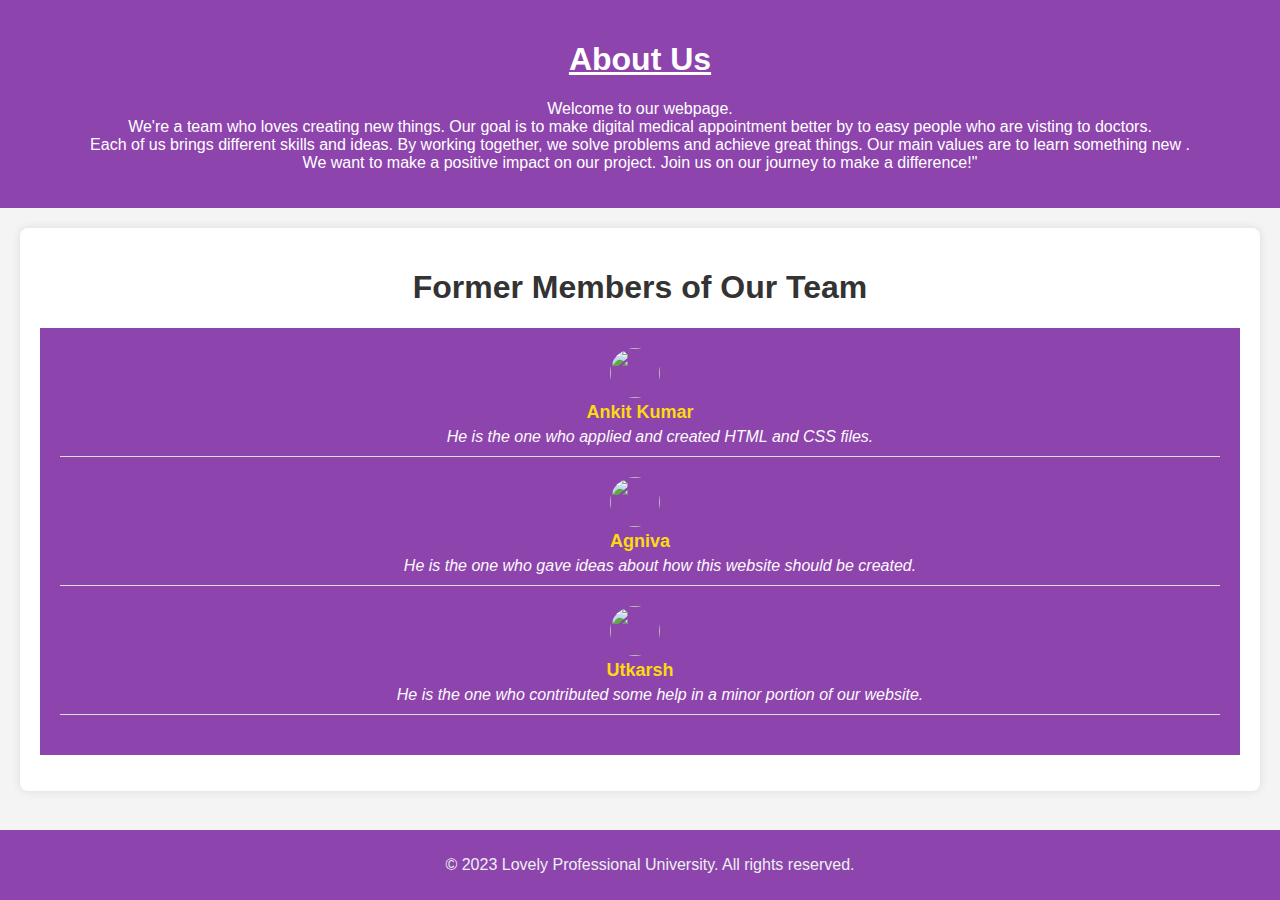
==== about.html @ 573417cf "Aboutl page added" ====
<!DOCTYPE html>
<html lang="en">
  <head>
    <meta charset="UTF-8" />
    <meta name="viewport" content="width=device-width, initial-scale=1.0" />
    <title>About Us</title>

    <style>
      body {
        font-family: "Segoe UI", Tahoma, Geneva, Verdana, sans-serif;
        margin: 0;
        padding: 0;
        background-color: #f4f4f4;
        color: #333;
      }

      header {
        background-color: #8e44ad; /* Light Purple */
        color: #fff;
        text-align: center;
        padding: 20px;
        animation: fadeIn 1.5s ease-in-out;
      }

      @keyframes fadeIn {
        from {
          opacity: 0;
        }
        to {
          opacity: 1;
        }
      }

      section {
        margin: 20px;
        padding: 20px;
        background-color: #fff;
        border-radius: 8px;
        box-shadow: 0 0 10px rgba(0, 0, 0, 0.1);
      }

      .c4 {
        color: #fdda0f; /* Yellow */
      }

      ol {
        list-style: none;
        padding: 0;
      }

      li {
        margin-bottom: 20px;
        border-bottom: 1px solid #ddd;
        padding-bottom: 10px;
      }

      img {
        border-radius: 50%;
        margin-right: 10px;
      }

      dl {
        margin: 0;
      }

      dt {
        font-size: 18px;
        font-weight: bold;
        margin-bottom: 5px;
        color: #8e44ad; /* Light Purple */
      }

      dd {
        font-style: italic;
        color: #fcfbfb;
      }

      footer {
        background-color: #8e44ad; /* Light Purple */
        color: #ecf0f1;
        text-align: center;
        padding: 10px;
        position: fixed;
        bottom: 0;
        width: 100%;
        animation: rotateColor 5s linear infinite;
      }

      @keyframes rotateColor {
        0% {
          background-color: #8e44ad; /* Light Purple */
        }
        25% {
          background-color: #835083; /* Dark Purple */
        }
        50% {
          background-color: #e73cd6; /* Red */
        }
        75% {
          background-color: #9327ae; /* Green */
        }
        100% {
          background-color: #8e44ad; /* Light Purple */
        }
      }
    </style>
  </head>
  <body>
    <header>
      <h1><u>About Us</u></h1>
      <p>
        Welcome to our webpage. <br />We're a team who loves creating new
        things. Our goal is to make digital medical appointment better by to
        easy people who are visting to doctors.<br> Each of us brings different
        skills and ideas. By working together, we solve problems and achieve
        great things. Our main values are to learn something new .<br />
        We want to make a positive impact on our project. Join us on our journey
        to make a difference!"
      </p>
    </header>
    <section>
        <h1 style="text-align: center; color:;">
            Former Members of Our Team
          </h1>
          <ol>
      <header class="c4">
        
          <li>
            <img src="ankit.jpg" width="50" height="50" />
            <dl>
              <font size="+1"><b>Ankit Kumar</b></font>
              <dt></dt>
              <dd>He is the one who applied and created HTML and CSS files.</dd>
            </dl>
          </li>
          <li>
            <img src="Agniva.jpg" width="50" height="50" />
            <dl>
              <font size="+1"><b>Agniva</b></font>
              <dt></dt>
              <dd>
                He is the one who gave ideas about how this website should be
                created.
              </dd>
            </dl>
          </li>
          <li>
            <img src="Utkarsh.jpg" width="50" height="50" />
            <dl>
              <font size="+1"><b>Utkarsh</b></font>
              <dt></dt>
              <dd>
                He is the one who contributed some help in a minor portion of
                our website.
              </dd>
            </dl>
          </li>
        </ol>
      </header>
    </section>
    <footer>
      <p>&copy; 2023 Lovely Professional University. All rights reserved.</p>
    </footer>
  </body>
</html>
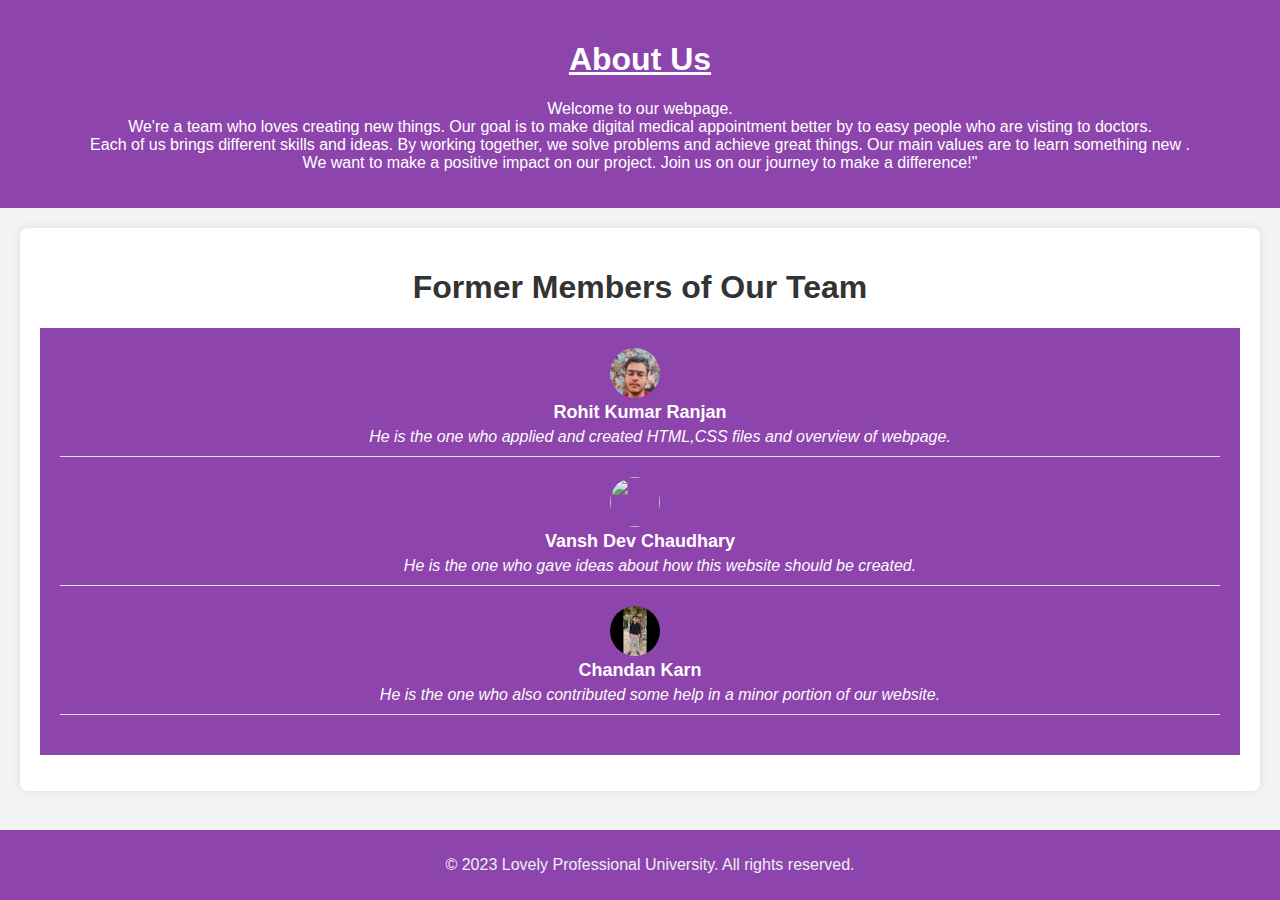
==== commit 35fd28e6: "New and latest file uploaded" ====
--- a/about.html
+++ b/about.html
@@ -14,7 +14,7 @@
         color: #333;
       }
 
-      header {
+      .ht2 {
         background-color: #8e44ad; /* Light Purple */
         color: #fff;
         text-align: center;
@@ -106,7 +106,9 @@
     </style>
   </head>
   <body>
-    <header>
+    
+    
+    <main class="ht2">
       <h1><u>About Us</u></h1>
       <p>
         Welcome to our webpage. <br />We're a team who loves creating new
@@ -117,26 +119,26 @@
         We want to make a positive impact on our project. Join us on our journey
         to make a difference!"
       </p>
-    </header>
+    </main>
     <section>
         <h1 style="text-align: center; color:;">
             Former Members of Our Team
           </h1>
           <ol>
-      <header class="c4">
+      <main class="ht2">
         
           <li>
-            <img src="ankit.jpg" width="50" height="50" />
+            <img src="img/Profile.jpg" width="50" height="50" />
             <dl>
-              <font size="+1"><b>Ankit Kumar</b></font>
+              <font size="+1"><b>Rohit Kumar Ranjan</b></font>
               <dt></dt>
-              <dd>He is the one who applied and created HTML and CSS files.</dd>
+              <dd>He is the one who applied and created HTML,CSS files and overview of webpage.</dd>
             </dl>
           </li>
           <li>
             <img src="Agniva.jpg" width="50" height="50" />
             <dl>
-              <font size="+1"><b>Agniva</b></font>
+              <font size="+1"><b>Vansh Dev Chaudhary</b></font>
               <dt></dt>
               <dd>
                 He is the one who gave ideas about how this website should be
@@ -145,12 +147,12 @@
             </dl>
           </li>
           <li>
-            <img src="Utkarsh.jpg" width="50" height="50" />
+            <img src="img/chandan.jpeg" width="50" height="50" />
             <dl>
-              <font size="+1"><b>Utkarsh</b></font>
+              <font size="+1"><b>Chandan Karn</b></font>
               <dt></dt>
               <dd>
-                He is the one who contributed some help in a minor portion of
+                He is the one who also contributed some help in a minor portion of
                 our website.
               </dd>
             </dl>
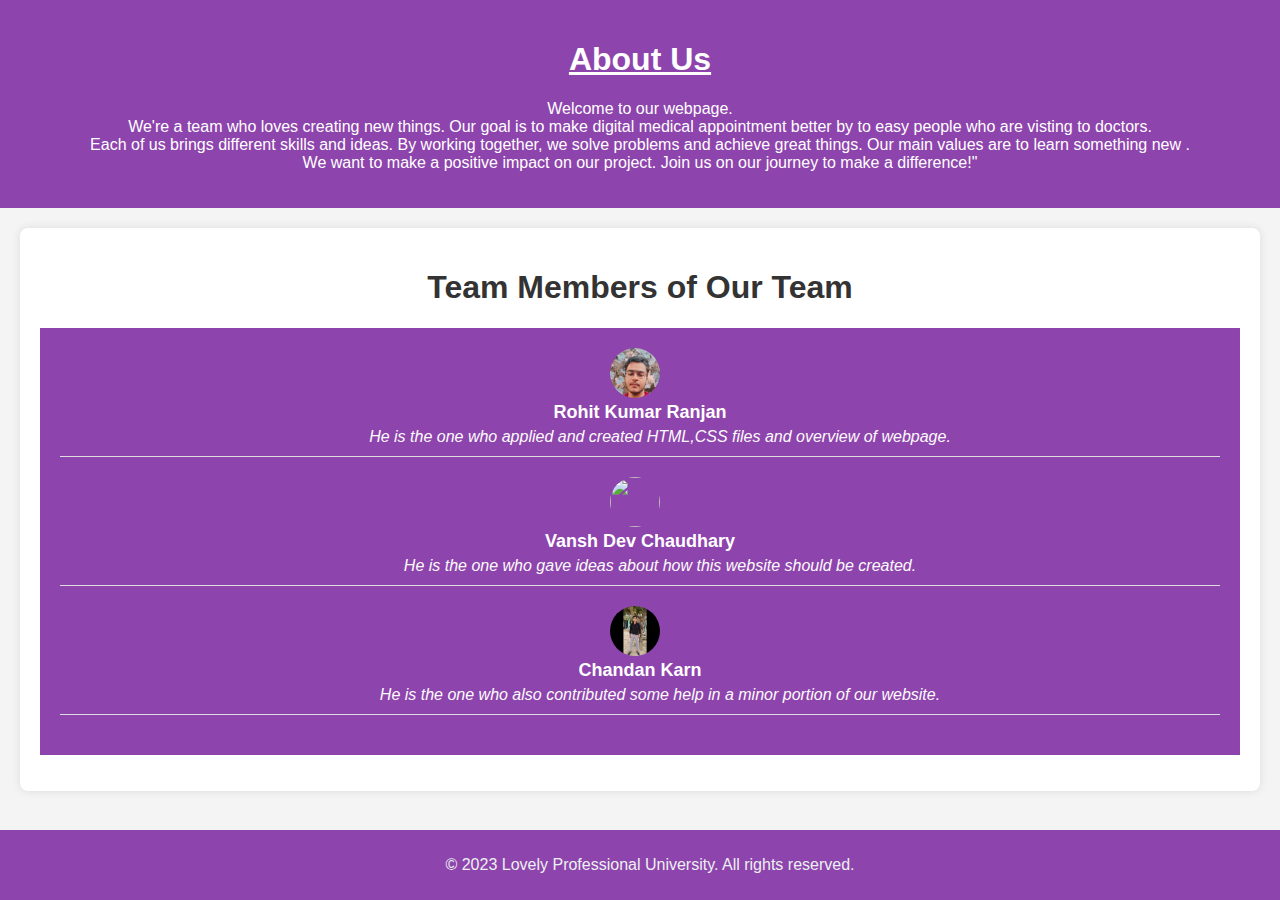
==== commit 78a677a8: "treatment.html updated" ====
--- a/about.html
+++ b/about.html
@@ -122,7 +122,7 @@
     </main>
     <section>
         <h1 style="text-align: center; color:;">
-            Former Members of Our Team
+            Team Members of Our Team
           </h1>
           <ol>
       <main class="ht2">
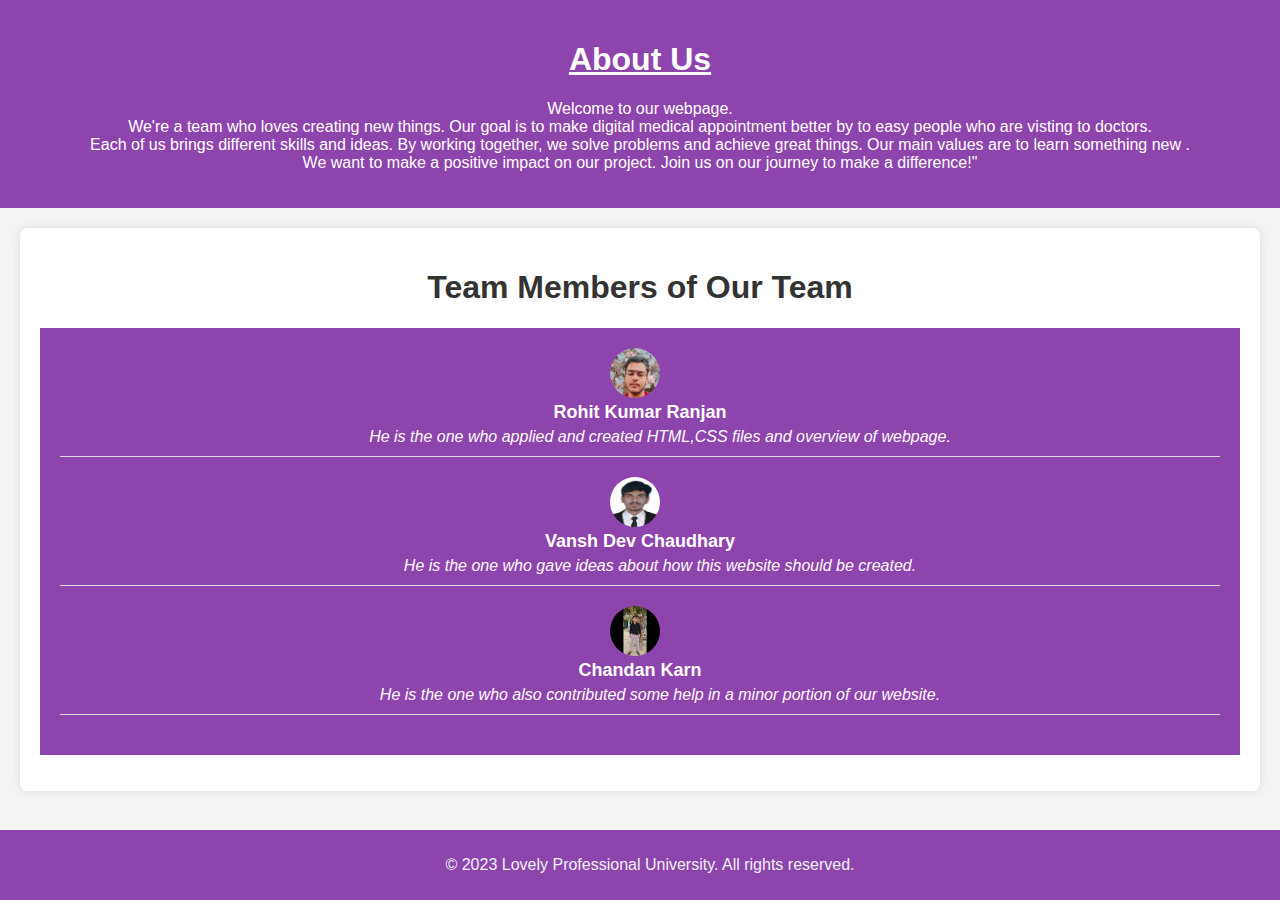
==== commit 2a9b4b00: "team mate  details uploaded" ====
--- a/about.html
+++ b/about.html
@@ -136,7 +136,7 @@
             </dl>
           </li>
           <li>
-            <img src="Agniva.jpg" width="50" height="50" />
+            <img src="img/vansh.jpeg" width="50" height="50" />
             <dl>
               <font size="+1"><b>Vansh Dev Chaudhary</b></font>
               <dt></dt>
